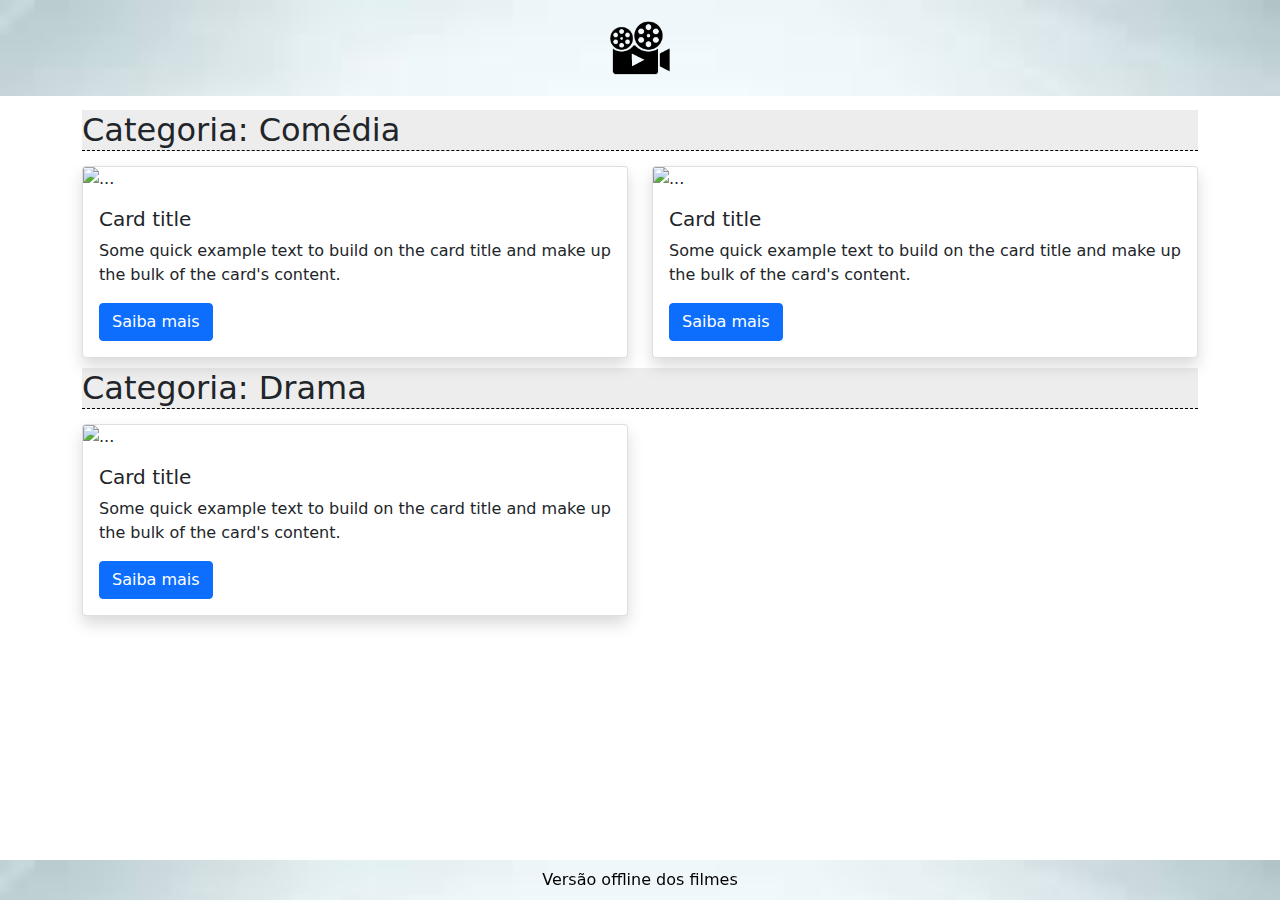
==== pwa_movies/offline.html @ 72dd7a44 "Initial commit" ====
<!doctype html>
<html lang="pt-br">

  <head>
    <!-- Required meta tags -->
    <meta charset="utf-8">
    <meta name="viewport" content="width=device-width, initial-scale=1">
    <meta name="theme-color" content="#ff2945">

    <!-- Bootstrap CSS -->
    <link href="css/bootstrap.min.css" rel="stylesheet">
    <link href="css/styles.css" rel="stylesheet">
    <link rel="manifest" href="manifest.json">
    <link rel="shortcut icon" href="images/icons/favicon.ico" type="image/x-icon">
    <link rel="icon" href="images/icons/favicon.ico">
    <link rel="apple-touch-icon" href="images/icons/152.png">

    <title>Movie App</title>
  </head>

  <body>

    <main>
        <header class="container-fluid fixed-top header">
            <div class="row">
                <div class="col-12">
                    <img src="images/logo.png" class="logo">
                </div>
                
                <!-- <button type="button" class="btn btn-secondary">Instalar</button> -->
            </div>
        </header>
    </main>

    <article class="container content">
        <div class="row">

            <div class="col-12">
                <h2>Categoria: Comédia</h2>
            </div>

            <div class="col-12 col-md-6">
                <div class="card shadow bg-white rounded">
                    <img src="https://www.blogdehollywood.com.br/wp-content/uploads/2019/05/aladdin-movie-banner-disney.jpg" class="card-img-top" alt="...">
                    <div class="card-body">
                      <h5 class="card-title">Card title</h5>
                      <p class="card-text">Some quick example text to build on the card title and make up the bulk of the card's content.</p>
                      <a href="#" class="btn btn-primary">Saiba mais</a>
                    </div>
                  </div>
            </div>

            <div class="col-12 col-md-6">
                <div class="card shadow bg-white rounded">
                    <img src="https://www.blogdehollywood.com.br/wp-content/uploads/2019/05/aladdin-movie-banner-disney.jpg" class="card-img-top" alt="...">
                    <div class="card-body">
                      <h5 class="card-title">Card title</h5>
                      <p class="card-text">Some quick example text to build on the card title and make up the bulk of the card's content.</p>
                      <a href="#" class="btn btn-primary">Saiba mais</a>
                    </div>
                  </div>
            </div>

            <div class="col-12">
                <h2>Categoria: Drama</h2>
            </div>

            <div class="col-12 col-md-6">
                <div class="card shadow bg-white rounded">
                    <img src="https://www.blogdehollywood.com.br/wp-content/uploads/2019/05/aladdin-movie-banner-disney.jpg" class="card-img-top" alt="...">
                    <div class="card-body">
                      <h5 class="card-title">Card title</h5>
                      <p class="card-text">Some quick example text to build on the card title and make up the bulk of the card's content.</p>
                      <a href="#" class="btn btn-primary">Saiba mais</a>
                    </div>
                  </div>
            </div>

        </div>
    </article>

    <footer class="container-fluid fixed-bottom footer">
        <div class="row">
            <div class="col-12">
                Versão offline dos filmes
            </div>
        </div>
    </footer>

    <script src="js/bootstrap.bundle.min.js"></script>
    <script></script>
  </body>

</html>
---- pwa_movies/css/styles.css ----
body {
    /* background: white; */
}

.header {
    padding: 8px;
    text-align: center;
    background-image: url(../images/bg.jpg);
    background-size: cover;
    background-repeat: no-repeat;
}

.content {
    margin-top: 110px;
    margin-bottom: 50px;
}

.content h2 {
    margin-bottom: 15px;
    line-height: 40px;
    border-bottom: 1px dashed #000;
    background: #ededed;
}

.card {
    margin-bottom: 10px;
}

.footer {
    padding: 8px;
    text-align: center;
    background: url(../images/bg.jpg);
    background-size: cover;
    background-repeat: no-repeat;
    color: #000;
}

.logo {
    width: 80px;
}
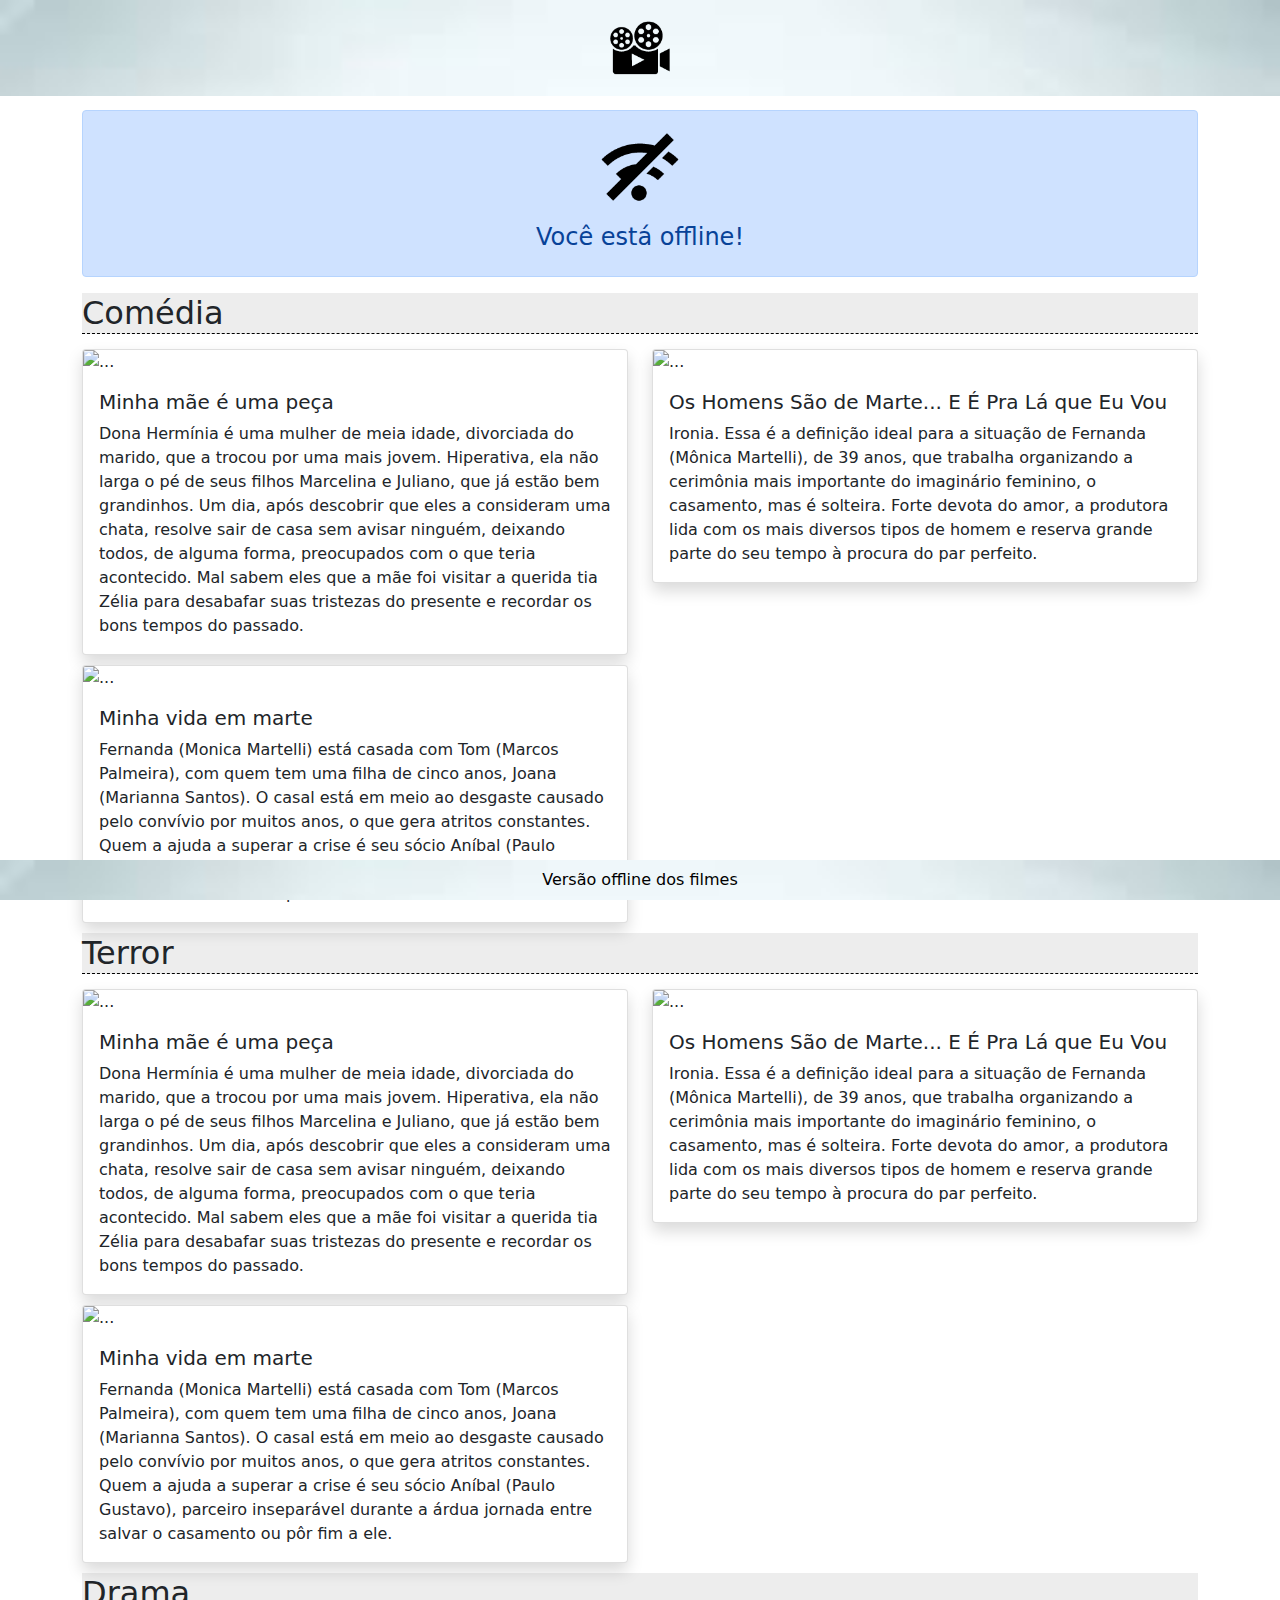
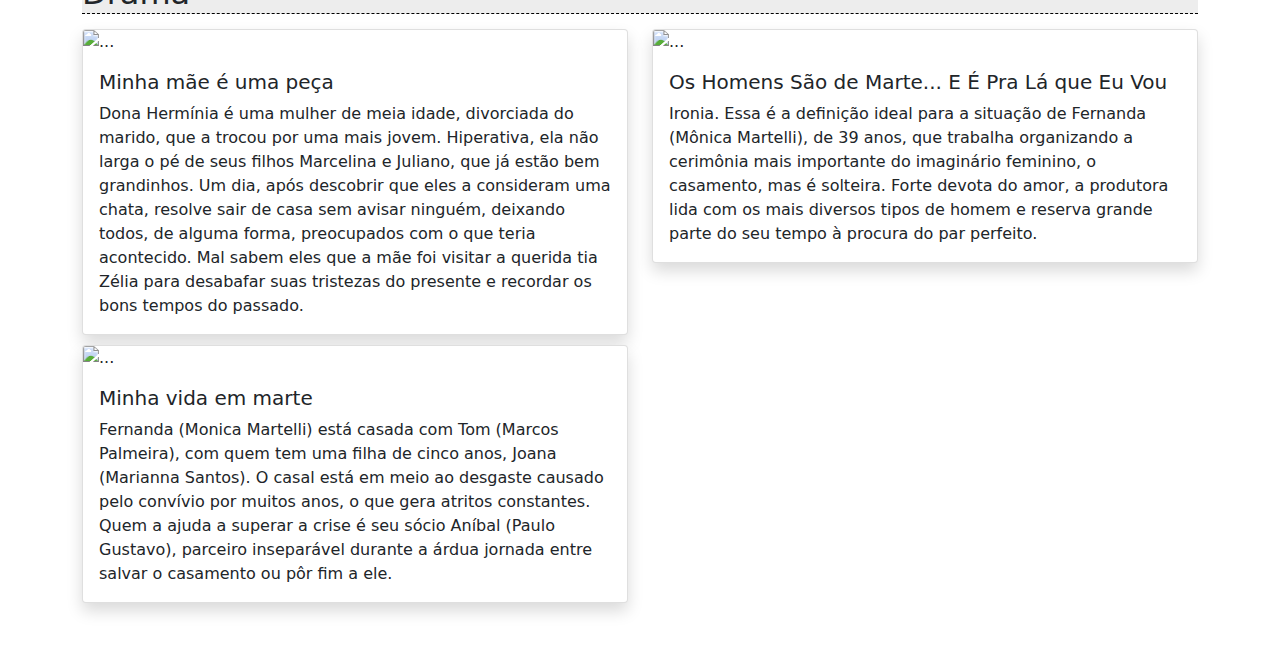
==== commit e0110b53: "Updating offline page" ====
--- a/pwa_movies/offline.html
+++ b/pwa_movies/offline.html
@@ -26,57 +26,22 @@
                 <div class="col-12">
                     <img src="images/logo.png" class="logo">
                 </div>
-                
-                <!-- <button type="button" class="btn btn-secondary">Instalar</button> -->
             </div>
         </header>
     </main>
 
     <article class="container content">
+
         <div class="row">
+            <div class="col-12">
+                <div class="alert alert-primary" role="alert">
+                    <p style="text-align: center;"><img src="images/offline.png" class="logo"></p>
+                    <h4 class="alert-heading" style="text-align: center;">Você está offline!</h4>
+                </div>
+            </div>
+        </div>
 
-            <div class="col-12">
-                <h2>Categoria: Comédia</h2>
-            </div>
-
-            <div class="col-12 col-md-6">
-                <div class="card shadow bg-white rounded">
-                    <img src="https://www.blogdehollywood.com.br/wp-content/uploads/2019/05/aladdin-movie-banner-disney.jpg" class="card-img-top" alt="...">
-                    <div class="card-body">
-                      <h5 class="card-title">Card title</h5>
-                      <p class="card-text">Some quick example text to build on the card title and make up the bulk of the card's content.</p>
-                      <a href="#" class="btn btn-primary">Saiba mais</a>
-                    </div>
-                  </div>
-            </div>
-
-            <div class="col-12 col-md-6">
-                <div class="card shadow bg-white rounded">
-                    <img src="https://www.blogdehollywood.com.br/wp-content/uploads/2019/05/aladdin-movie-banner-disney.jpg" class="card-img-top" alt="...">
-                    <div class="card-body">
-                      <h5 class="card-title">Card title</h5>
-                      <p class="card-text">Some quick example text to build on the card title and make up the bulk of the card's content.</p>
-                      <a href="#" class="btn btn-primary">Saiba mais</a>
-                    </div>
-                  </div>
-            </div>
-
-            <div class="col-12">
-                <h2>Categoria: Drama</h2>
-            </div>
-
-            <div class="col-12 col-md-6">
-                <div class="card shadow bg-white rounded">
-                    <img src="https://www.blogdehollywood.com.br/wp-content/uploads/2019/05/aladdin-movie-banner-disney.jpg" class="card-img-top" alt="...">
-                    <div class="card-body">
-                      <h5 class="card-title">Card title</h5>
-                      <p class="card-text">Some quick example text to build on the card title and make up the bulk of the card's content.</p>
-                      <a href="#" class="btn btn-primary">Saiba mais</a>
-                    </div>
-                  </div>
-            </div>
-
-        </div>
+        <div class="row" id="content"></div>
     </article>
 
     <footer class="container-fluid fixed-bottom footer">
@@ -88,7 +53,49 @@
     </footer>
 
     <script src="js/bootstrap.bundle.min.js"></script>
-    <script></script>
+    <script>
+            // Carregamento de conteúdo
+            var ajax = new XMLHttpRequest();
+            ajax.open("GET", "./dados.json", true);
+            ajax.send();
+
+            ajax.onreadystatechange = function () {
+                if (ajax.readyState == 4 && ajax.status == 200) {
+                    var data = ajax.responseText;
+                    var data_json = JSON.parse(data);
+                    var content = document.getElementById("content");
+
+                    if (data_json.length == 0) {
+                        content.innerHTML = '<div class="col-12"><div class="alert alert-warning" role="alert">Não existem filmes cadastrados.</div></div>';
+                    } else {
+                        var html_content = "";
+                        for (var i = 0; i < data_json.length; i++) {
+                            html_content += '<div class="col-12"><h2>' + data_json[i].categoria + '</h2></div>';
+
+                            for (var j = 0; j < data_json[i].itens.length; j++) {
+                                let currentItem = data_json[i].itens[j]
+                                html_content += card_item(currentItem.nome, currentItem.imagem, currentItem.descricao)
+                            }
+
+                        }
+                        content.innerHTML = html_content;
+                    }
+                }
+            }
+
+            // Template do card do filme
+            var card_item = function (nome, imagem, descricao) {
+                return '<div class="col-12 col-md-6">' +
+                    '<div class="card shadow bg-white rounded">' +
+                    '<img src="' + imagem + '" class="card-img-top" alt="...">' +
+                    '<div class="card-body">' +
+                    '<h5 class="card-title">' + nome + '</h5>' +
+                    '<p class="card-text">' + descricao + '</p>' +
+                    '</div>' +
+                    '</div>' +
+                    '</div>'
+            }
+    </script>
   </body>
 
 </html>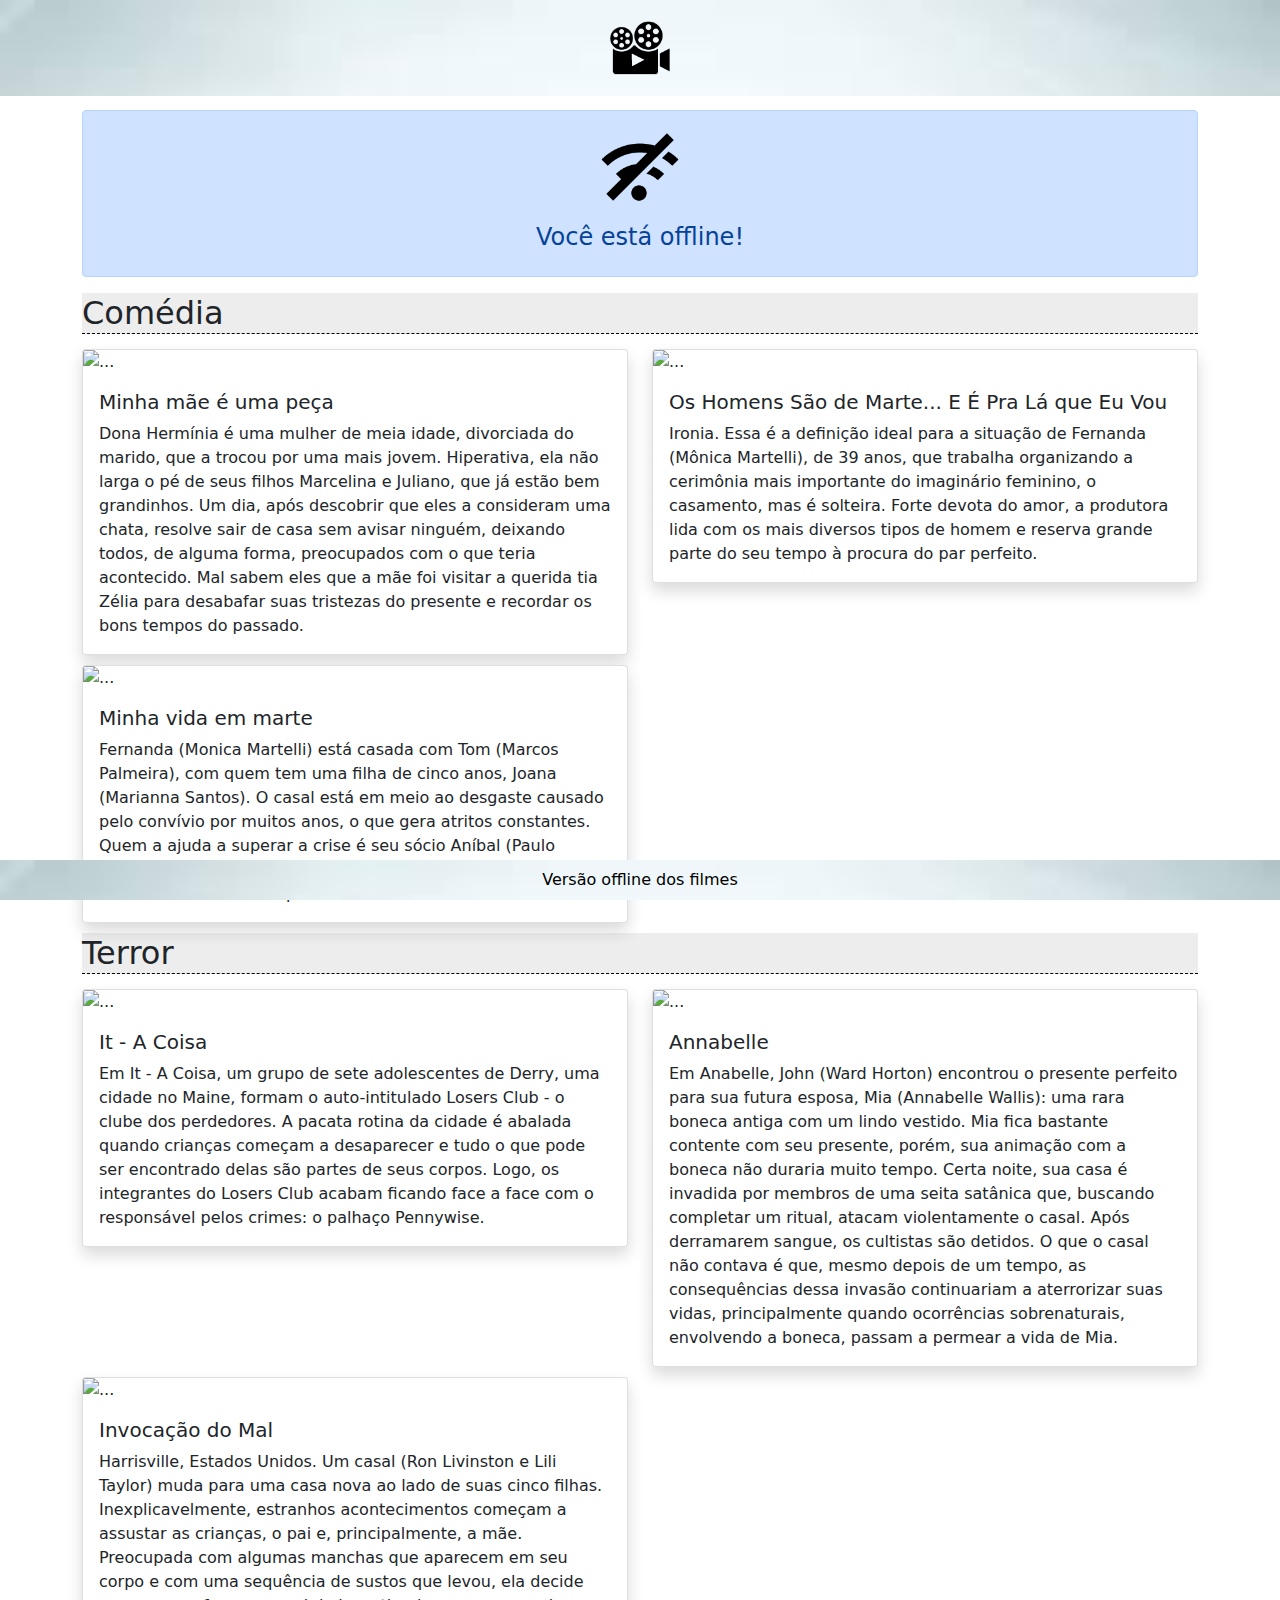
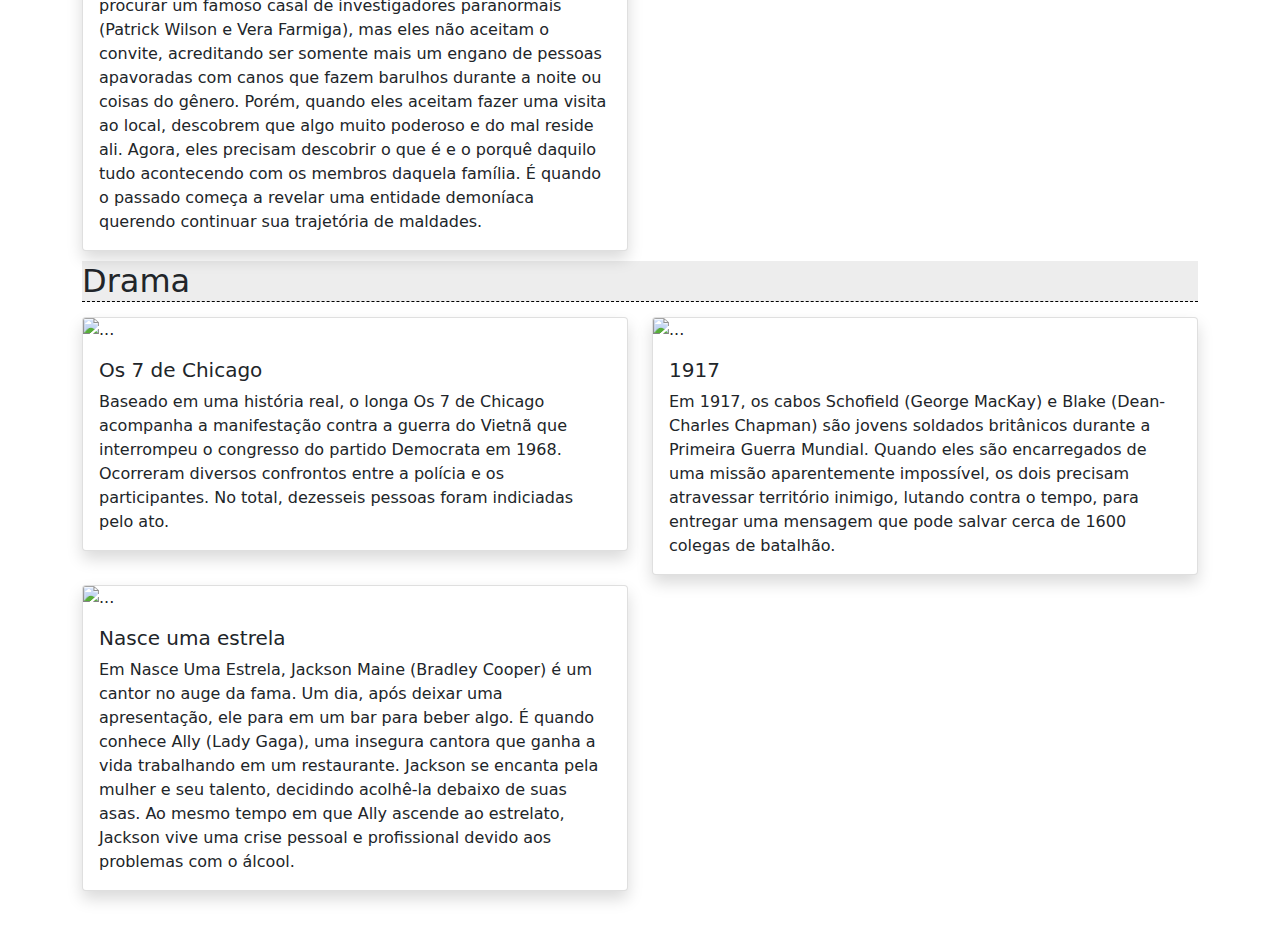
==== commit 05354794: "Updating colors" ====
--- a/pwa_movies/offline.html
+++ b/pwa_movies/offline.html
@@ -5,7 +5,7 @@
     <!-- Required meta tags -->
     <meta charset="utf-8">
     <meta name="viewport" content="width=device-width, initial-scale=1">
-    <meta name="theme-color" content="#ff2945">
+    <meta name="theme-color" content="#0d6efd">
 
     <!-- Bootstrap CSS -->
     <link href="css/bootstrap.min.css" rel="stylesheet">
